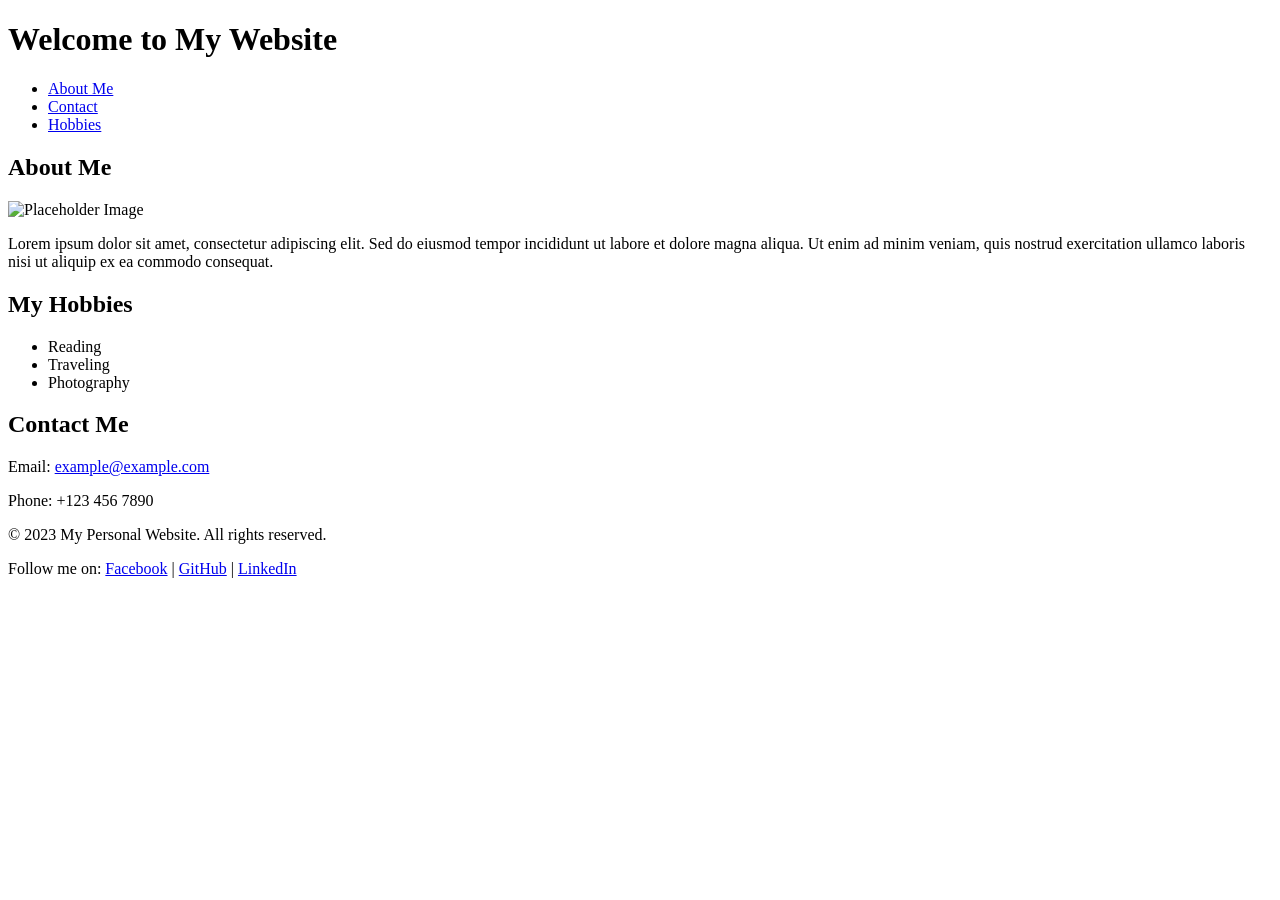
==== index.html @ 6938ced9 "deleted personal-profile-pages file" ====
<!DOCTYPE html>
<html lang="en">
<head>
    <meta charset="UTF-8">
    <meta name="viewport" content="width=device-width, initial-scale=1.0">
    <title>My Personal Website</title>
</head>
<body>
    <!-- Header Section -->
    <header>
        <h1>Welcome to My Website</h1>
        <!-- Navigation Section -->
        <nav>
            <ul>
                <li><a href="#about">About Me</a></li>
                <li><a href="#contact">Contact</a></li>
                <li><a href="#hobbies">Hobbies</a></li>
            </ul>
        </nav>
    </header>

    <!-- Main Content Section -->
    <main>
        <!-- Bio Section -->
        <section id="about">
            <h2>About Me</h2>
            <img src="https://via.placeholder.com/150" alt="Placeholder Image">
            <p>Lorem ipsum dolor sit amet, consectetur adipiscing elit. Sed do eiusmod tempor incididunt ut labore et dolore magna aliqua. Ut enim ad minim veniam, quis nostrud exercitation ullamco laboris nisi ut aliquip ex ea commodo consequat.</p>
        </section>

        <!-- Hobbies Section -->
        <section id="hobbies">
            <h2>My Hobbies</h2>
            <ul>
                <li>Reading</li>
                <li>Traveling</li>
                <li>Photography</li>
            </ul>
            
        </section>

        <!-- Contact Section -->
        <section id="contact">
            <h2>Contact Me</h2>
            <p>Email: <a href="mailto:example@example.com">example@example.com</a></p>
            <p>Phone: +123 456 7890</p>
        </section>
    </main>

    <!-- Footer Section -->
    <footer>
        <p>&copy; 2023 My Personal Website. All rights reserved.</p>
        <p>
            Follow me on:
            <a href="https://www.facebook.com" target="_blank" rel="noopener noreferrer">Facebook</a> |
            <a href="https://www.github.com" target="_blank" rel="noopener noreferrer">GitHub</a> |
            <a href="https://www.linkedin.com" target="_blank" rel="noopener noreferrer">LinkedIn</a>
        </p>
    </footer>
</body>
</html>
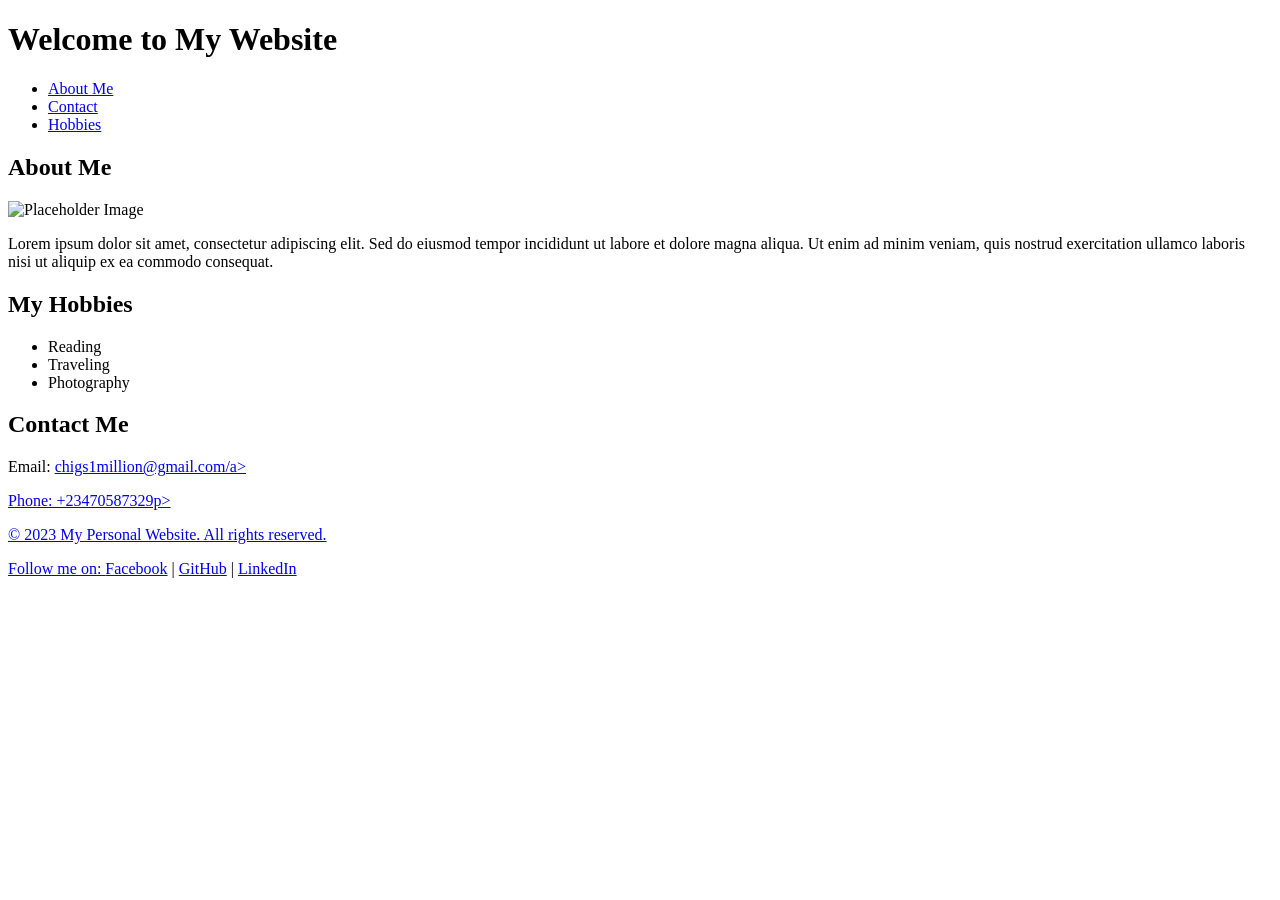
==== commit 3f469872: "Merge branch 'main' of github.com:Richmelody/3mtt-assigments" ====
--- a/index.html
+++ b/index.html
@@ -6,10 +6,10 @@
     <title>My Personal Website</title>
 </head>
 <body>
-    <!-- Header Section -->
+    
     <header>
         <h1>Welcome to My Website</h1>
-        <!-- Navigation Section -->
+        
         <nav>
             <ul>
                 <li><a href="#about">About Me</a></li>
@@ -19,16 +19,16 @@
         </nav>
     </header>
 
-    <!-- Main Content Section -->
+   
     <main>
-        <!-- Bio Section -->
+        
         <section id="about">
             <h2>About Me</h2>
             <img src="https://via.placeholder.com/150" alt="Placeholder Image">
             <p>Lorem ipsum dolor sit amet, consectetur adipiscing elit. Sed do eiusmod tempor incididunt ut labore et dolore magna aliqua. Ut enim ad minim veniam, quis nostrud exercitation ullamco laboris nisi ut aliquip ex ea commodo consequat.</p>
         </section>
 
-        <!-- Hobbies Section -->
+       
         <section id="hobbies">
             <h2>My Hobbies</h2>
             <ul>
@@ -39,15 +39,15 @@
             
         </section>
 
-        <!-- Contact Section -->
+      
         <section id="contact">
             <h2>Contact Me</h2>
-            <p>Email: <a href="mailto:example@example.com">example@example.com</a></p>
-            <p>Phone: +123 456 7890</p>
+            <p>Email: <a href="mailto:example@example.com">chigs1million@gmail.com/a></p>
+            <p>Phone: +23470587329p>
         </section>
     </main>
 
-    <!-- Footer Section -->
+
     <footer>
         <p>&copy; 2023 My Personal Website. All rights reserved.</p>
         <p>
@@ -58,4 +58,4 @@
         </p>
     </footer>
 </body>
-</html>+</html>
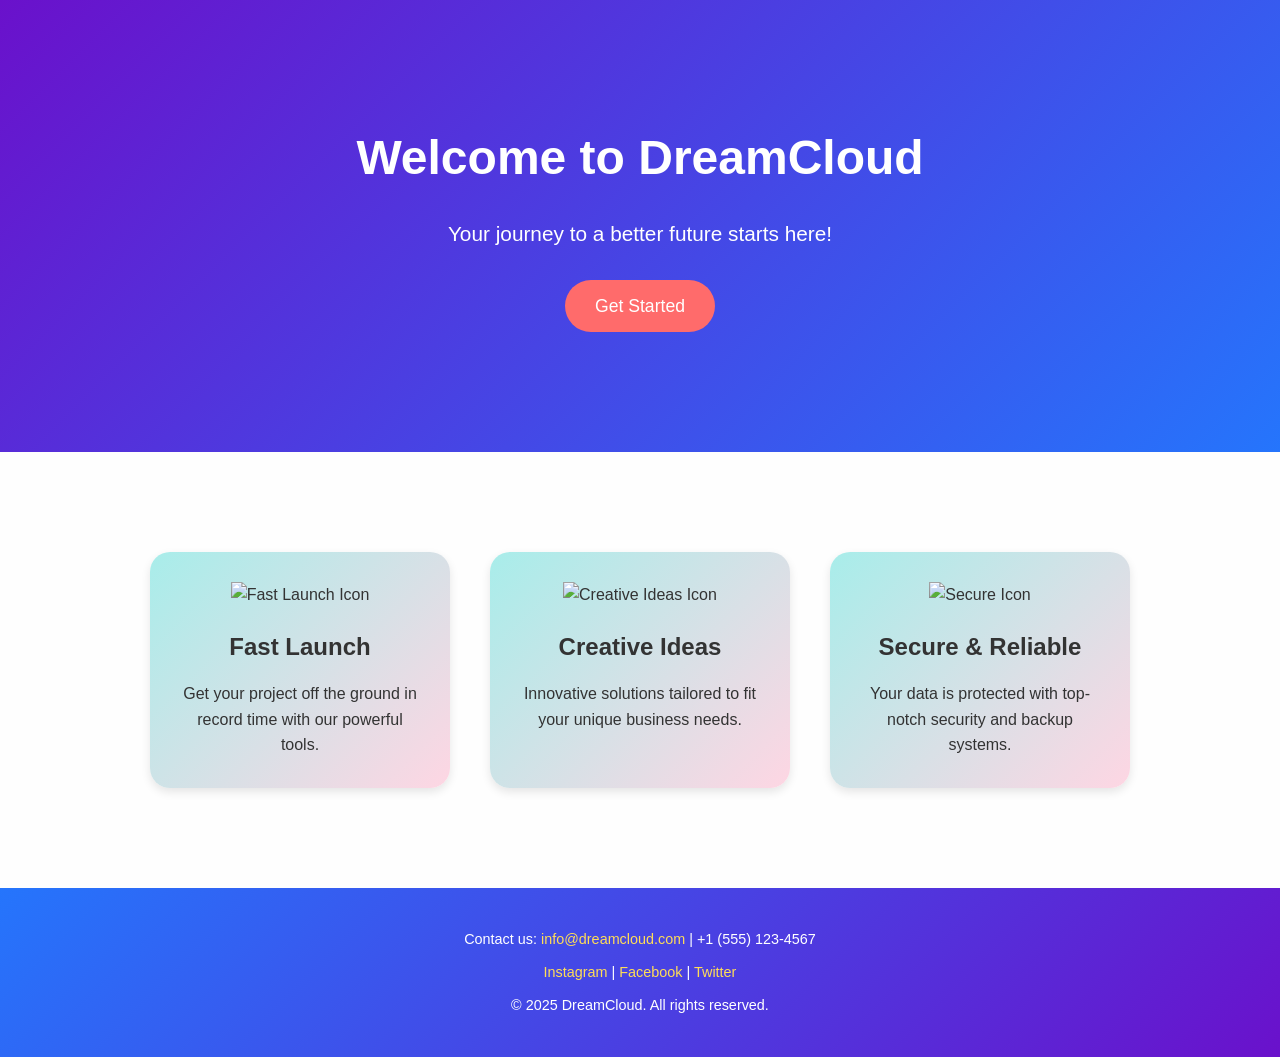
==== commit 67939759: "deleted" ====
--- a/index.html
+++ b/index.html
@@ -1,61 +1,46 @@
 <!DOCTYPE html>
 <html lang="en">
 <head>
-    <meta charset="UTF-8">
-    <meta name="viewport" content="width=device-width, initial-scale=1.0">
-    <title>My Personal Website</title>
+  <meta charset="UTF-8">
+  <meta name="viewport" content="width=device-width, initial-scale=1.0">
+  <title>Fictional Product Landing Page</title>
+  <link rel="stylesheet" href="style.css">
 </head>
 <body>
-    
-    <header>
-        <h1>Welcome to My Website</h1>
-        
-        <nav>
-            <ul>
-                <li><a href="#about">About Me</a></li>
-                <li><a href="#contact">Contact</a></li>
-                <li><a href="#hobbies">Hobbies</a></li>
-            </ul>
-        </nav>
-    </header>
 
-   
-    <main>
-        
-        <section id="about">
-            <h2>About Me</h2>
-            <img src="https://via.placeholder.com/150" alt="Placeholder Image">
-            <p>Lorem ipsum dolor sit amet, consectetur adipiscing elit. Sed do eiusmod tempor incididunt ut labore et dolore magna aliqua. Ut enim ad minim veniam, quis nostrud exercitation ullamco laboris nisi ut aliquip ex ea commodo consequat.</p>
-        </section>
+  <header class="hero">
+    <h1>Welcome to DreamCloud</h1>
+    <p>Your journey to a better future starts here!</p>
+    <a href="#features" class="cta-button">Get Started</a>
+  </header>
 
-       
-        <section id="hobbies">
-            <h2>My Hobbies</h2>
-            <ul>
-                <li>Reading</li>
-                <li>Traveling</li>
-                <li>Photography</li>
-            </ul>
-            
-        </section>
+  <section id="features" class="features">
+    <div class="feature">
+      <img src="https://img.icons8.com/fluency/48/rocket.png" alt="Fast Launch Icon">
+      <h2>Fast Launch</h2>
+      <p>Get your project off the ground in record time with our powerful tools.</p>
+    </div>
+    <div class="feature">
+      <img src="https://img.icons8.com/fluency/48/idea.png" alt="Creative Ideas Icon">
+      <h2>Creative Ideas</h2>
+      <p>Innovative solutions tailored to fit your unique business needs.</p>
+    </div>
+    <div class="feature">
+      <img src="https://img.icons8.com/fluency/48/shield.png" alt="Secure Icon">
+      <h2>Secure & Reliable</h2>
+      <p>Your data is protected with top-notch security and backup systems.</p>
+    </div>
+  </section>
 
-      
-        <section id="contact">
-            <h2>Contact Me</h2>
-            <p>Email: <a href="mailto:example@example.com">chigs1million@gmail.com/a></p>
-            <p>Phone: +23470587329p>
-        </section>
-    </main>
+  <footer class="footer">
+    <p>Contact us: <a href="mailto:info@dreamcloud.com">info@dreamcloud.com</a> | +1 (555) 123-4567</p>
+    <div class="social-links">
+      <a href="#">Instagram</a> |
+      <a href="#">Facebook</a> |
+      <a href="#">Twitter</a>
+    </div>
+    <p>&copy; 2025 DreamCloud. All rights reserved.</p>
+  </footer>
 
-
-    <footer>
-        <p>&copy; 2023 My Personal Website. All rights reserved.</p>
-        <p>
-            Follow me on:
-            <a href="https://www.facebook.com" target="_blank" rel="noopener noreferrer">Facebook</a> |
-            <a href="https://www.github.com" target="_blank" rel="noopener noreferrer">GitHub</a> |
-            <a href="https://www.linkedin.com" target="_blank" rel="noopener noreferrer">LinkedIn</a>
-        </p>
-    </footer>
 </body>
 </html>
--- a/style.css
+++ b/style.css
@@ -0,0 +1,138 @@
+/* Basic Reset */
+* {
+    margin: 0;
+    padding: 0;
+    box-sizing: border-box;
+}
+
+html {
+    scroll-behavior: smooth;
+}
+
+body {
+    font-family: 'Poppins', sans-serif;
+    background: linear-gradient(135deg, #f0f8ff, #e6e6fa);
+    color: #333;
+    line-height: 1.6;
+}
+
+/* Hero Section */
+.hero {
+    background: linear-gradient(135deg, #6a11cb, #2575fc);
+    color: white;
+    text-align: center;
+    padding: 120px 20px;
+    animation: fadeUp 1s forwards;
+    animation-delay: 0.2s;
+}
+
+.hero h1 {
+    font-size: 3rem;
+    margin-bottom: 20px;
+}
+
+.hero p {
+    font-size: 1.3rem;
+    margin-bottom: 30px;
+}
+
+.cta-button {
+    display: inline-block;
+    padding: 12px 30px;
+    background-color: #ff6b6b;
+    color: white;
+    text-decoration: none;
+    font-size: 1.1rem;
+    border-radius: 30px;
+    transition: background 0.3s;
+}
+
+.cta-button:hover {
+    background-color: #ff4757;
+}
+
+/* Features Section */
+.features {
+    display: flex;
+    flex-wrap: wrap;
+    justify-content: center;
+    padding: 80px 20px;
+    background: #fefefe;
+    animation: fadeUp 1s forwards;
+    animation-delay: 0.5s;
+}
+
+.feature {
+    flex: 1 1 300px;
+    max-width: 300px;
+    margin: 20px;
+    text-align: center;
+    background: linear-gradient(135deg, #a8edea, #fed6e3);
+    padding: 30px;
+    border-radius: 20px;
+    box-shadow: 0 4px 10px rgba(0, 0, 0, 0.1);
+    transition: transform 0.3s;
+}
+
+.feature:hover {
+    transform: translateY(-10px);
+}
+
+.feature img {
+    width: 48px;
+    margin-bottom: 20px;
+}
+
+.feature h2 {
+    font-size: 1.5rem;
+    margin-bottom: 15px;
+}
+
+.feature p {
+    font-size: 1rem;
+}
+
+/* Footer Section */
+.footer {
+    background: linear-gradient(135deg, #2575fc, #6a11cb);
+    color: white;
+    text-align: center;
+    padding: 40px 20px;
+    font-size: 0.9rem;
+    animation: fadeUp 1s forwards;
+    animation-delay: 0.8s;
+}
+
+.footer a {
+    color: #ffdd57;
+    text-decoration: none;
+}
+
+.footer a:hover {
+    text-decoration: underline;
+}
+
+.footer .social-links {
+    margin: 10px 0;
+}
+
+/* Animation */
+@keyframes fadeUp {
+    0% {
+        opacity: 0;
+        transform: translateY(30px);
+    }
+
+    100% {
+        opacity: 1;
+        transform: translateY(0);
+    }
+}
+
+/* Responsive */
+@media (max-width: 768px) {
+    .features {
+        flex-direction: column;
+        align-items: center;
+    }
+}
